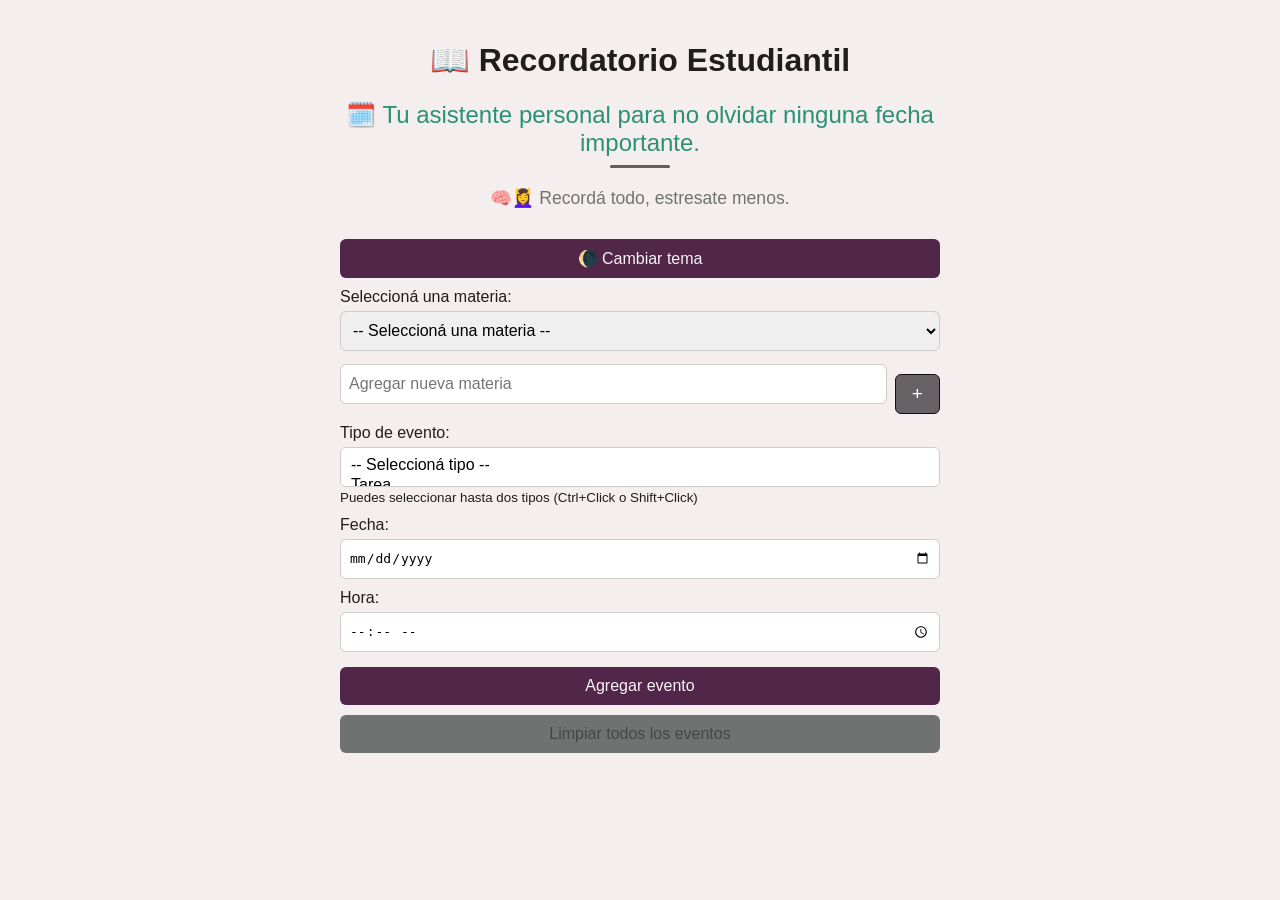
==== index.html @ 7c623d7f "Add files via upload" ====
<!DOCTYPE html>
<html lang="es">
<head>
    <link rel="manifest" href="manifest.json">
    <meta name="theme-color" content="#1976d2">
    <meta charset="UTF-8">
    <title>Recordatorio Estudiantil</title>
    
    <link rel="stylesheet" href="estilos.css">
</head>
<body>
  <h1>📖 Recordatorio Estudiantil</h1>
  <h2>🗓️ Tu asistente personal para no olvidar ninguna fecha importante.</h2>
<p class="info-inscripcion">🧠💆‍♀ Recordá todo, estresate menos.</p>
  <button id="toggle-tema">🌘 Cambiar tema</button>
  <form id="form-evento" autocomplete="off">
    <label for="materia">Seleccioná una materia:</label>
    <select id="materia" required>
      <option value="">-- Seleccioná una materia --</option>
      <option value="Probabilidad y Estadística">Probabilidad y Estadística</option>
      <option value="Ingles I">Ingles I</option>
      <option value="Programación II">Programación II</option>
      <option value="Base de Datos I">Base de Datos I</option>
    </select>
    <div style="display: flex; gap: 8px; margin: 8px 0;">
      <input type="text" id="nueva-materia" placeholder="Agregar nueva materia">
      <button type="button" id="agregar-materia">+</button>
    </div>

    <label for="tipo">Tipo de evento:</label>
    <select id="tipo" multiple size="3" required>
      <option value="">-- Seleccioná tipo --</option>
      <option value="Tarea">Tarea</option>
      <option value="Exposición">Exposición</option>
      <option value="Trabajo Práctico">Trabajo Práctico</option>
      <option value="Autoevaluación">Autoevaluación</option>
    
      <option value="1er Parcial">1er Parcial</option>
      <option value="2do Parcial">2do Parcial</option>
      <option value="Recuperatorio 1er Parcial">Recuperatorio 1er Parcial</option>
      <option value="Recuperatorio 2do Parcial">Recuperatorio 2do Parcial</option>
      <option value="Examen Final"> Examen Final</option>

    </select>
    <small>Puedes seleccionar hasta dos tipos (Ctrl+Click o Shift+Click)</small>

    <label for="fecha">Fecha:</label>
    <input type="date" id="fecha" required>
    <label for="hora">Hora:</label>

  
    <input type="time" id="hora" required>

    <button type="submit">Agregar evento</button>
  </form>

  <button type="button" id="limpiar-eventos" class="clear-btn">Limpiar todos los eventos</button>

  <ul id="lista-eventos"></ul>

  <script src="app.js"></script>
  <script>
    if ('serviceWorker' in navigator) {
      navigator.serviceWorker.register('sw.js')
        .then(reg => console.log('Service Worker registrado'))
        .catch(err => console.error(' Error:', err));
    }
  </script>
</body>
</html>
---- estilos.css ----
body {
  font-family: Arial, sans-serif;
  background: #1a1919;
  padding: 20px;
  max-width: 600px;
  margin: auto;
}

:root {
  --fondo: #f5eeee;
  --texto: #1f1d1d;
  --evento-bg: #818584; /* Celeste suave para las cajitas de evento */
  --borde: #dad6d9;
}

body {
  background: var(--fondo);
  color: var(--texto);
}

body.oscuro {
  --fondo: #121212;
  --texto: #f7ebeb;
  --evento-bg: #1e1e1e;
  --borde: #bb86fc;
}

h1 {
  text-align: center;
}

h2 {
  text-align: center;
  color: #2a9177;
  font-size: 1.5em;
  margin-top: 10px;
  margin-bottom: 20px;
  font-weight: 500;
  position: relative;
}

h2::after {
  content: "";
  display: block;
  width: 60px;
  height: 3px;
  background: #616061;
  margin: 8px auto 0 auto;
  border-radius: 2px;
}

label {
  display: block;
  margin-top: 10px;
}

input[type="text"],
input[type="date"],
input[type="time"],
select {
  width: 100%;
  height: 40px;
  padding: 8px;
  margin-top: 5px;
  box-sizing: border-box;
  border: 1.5px solid #ccc;
  border-radius: 6px;
  font-size: 1em;
}

#agregar-materia {
  height: 40px;
  padding: 0 16px;
  border-radius: 6px;
  font-size: 1.2em;
  border: 1.5px solid #131212;
  background-color: #666265;
  color: #fff;
  cursor: pointer;
  margin-left: 0;
  width: auto;
}

#agregar-materia:hover {
  background-color: #494648;
}

button {
  margin-top: 15px;
  padding: 10px;
  width: 100%;
  background-color: #522648;
  color: rgb(248, 243, 248);
  border: none;
  border-radius: 6px;
  cursor: pointer;
  font-size: 1em;
}

button:hover {
  background-color: #8d8a8c;
}

ul {
  margin-top: 20px;
  list-style: none;
  padding: 0;
}

li {
  background: var(--evento-bg);
  padding: 10px;
  margin-bottom: 8px;
  border-left: 5px solid var(--borde);
  display: flex;
  justify-content: space-between;
}

li.agregado {
  animation: aparecer 0.4s ease;
}

.delete-btn {
  background: rgb(78, 78, 78);
  color: rgb(247, 245, 245);
  border: none;
  padding: 5px;
  border-radius: 6px;
  cursor: pointer;
}

.clear-btn {
  background: rgb(112, 114, 113);
  color: rgb(71, 70, 71);
  border: none;
  padding: 10px;
  margin-top: 10px;
  width: 100%;
  border-radius: 6px;
  cursor: pointer;
}

.clear-btn:hover {
  background: #c2bfc1;
}

/* Agrupa y alinea la información del evento dentro de cada li */
.evento-info {
  display: flex;
  flex-direction: column;
  flex: 1;
  gap: 2px;
}

.evento-info span {
  font-size: 15px;
  color: #ebe6e6;
}

/* Para pantallas más anchas, muestra los datos en fila */
@media (min-width: 480px) {
  .evento-info {
    flex-direction: row;
    justify-content: flex-start;
    gap: 20px;
  }
  .evento-info span {
    min-width: 120px;
    text-align: left;
  }
}

@keyframes aparecer {
  from {
    opacity: 0;
    transform: translateY(-8px);
  }
  to {
    opacity: 1;
    transform: translateY(0);
  }
}

.info-inscripcion {
  text-align: center;
  color: #717272;
  font-size: 1.1em;
  margin-bottom: 15px;
}
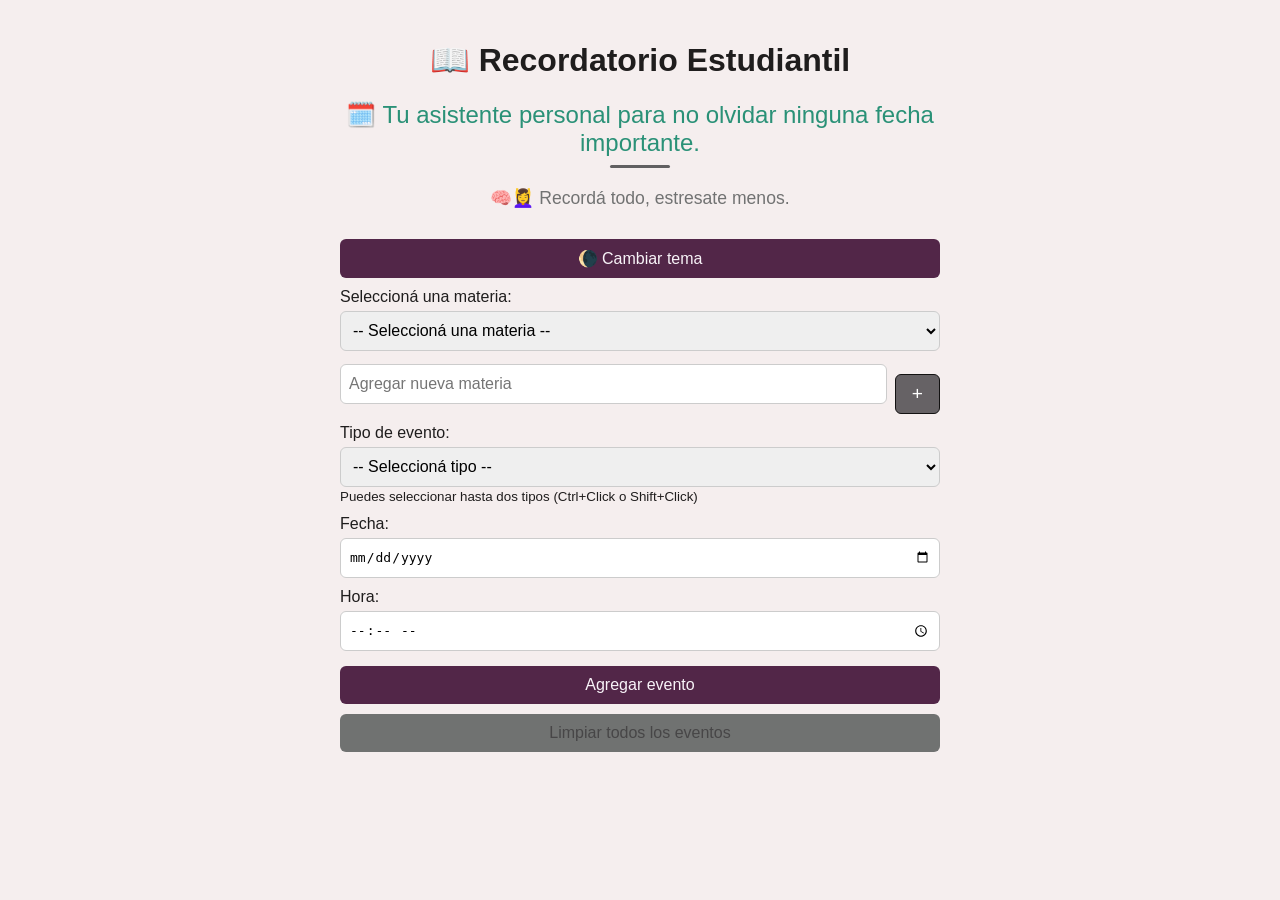
==== commit 704aaecd: "Primer commit: agrega archivos iniciales" ====
--- a/index.html
+++ b/index.html
@@ -1,70 +1,71 @@
-<!DOCTYPE html>
-<html lang="es">
-<head>
-    <link rel="manifest" href="manifest.json">
-    <meta name="theme-color" content="#1976d2">
-    <meta charset="UTF-8">
-    <title>Recordatorio Estudiantil</title>
-    
-    <link rel="stylesheet" href="estilos.css">
-</head>
-<body>
-  <h1>📖 Recordatorio Estudiantil</h1>
-  <h2>🗓️ Tu asistente personal para no olvidar ninguna fecha importante.</h2>
-<p class="info-inscripcion">🧠💆‍♀ Recordá todo, estresate menos.</p>
-  <button id="toggle-tema">🌘 Cambiar tema</button>
-  <form id="form-evento" autocomplete="off">
-    <label for="materia">Seleccioná una materia:</label>
-    <select id="materia" required>
-      <option value="">-- Seleccioná una materia --</option>
-      <option value="Probabilidad y Estadística">Probabilidad y Estadística</option>
-      <option value="Ingles I">Ingles I</option>
-      <option value="Programación II">Programación II</option>
-      <option value="Base de Datos I">Base de Datos I</option>
-    </select>
-    <div style="display: flex; gap: 8px; margin: 8px 0;">
-      <input type="text" id="nueva-materia" placeholder="Agregar nueva materia">
-      <button type="button" id="agregar-materia">+</button>
-    </div>
-
-    <label for="tipo">Tipo de evento:</label>
-    <select id="tipo" multiple size="3" required>
-      <option value="">-- Seleccioná tipo --</option>
-      <option value="Tarea">Tarea</option>
-      <option value="Exposición">Exposición</option>
-      <option value="Trabajo Práctico">Trabajo Práctico</option>
-      <option value="Autoevaluación">Autoevaluación</option>
-    
-      <option value="1er Parcial">1er Parcial</option>
-      <option value="2do Parcial">2do Parcial</option>
-      <option value="Recuperatorio 1er Parcial">Recuperatorio 1er Parcial</option>
-      <option value="Recuperatorio 2do Parcial">Recuperatorio 2do Parcial</option>
-      <option value="Examen Final"> Examen Final</option>
-
-    </select>
-    <small>Puedes seleccionar hasta dos tipos (Ctrl+Click o Shift+Click)</small>
-
-    <label for="fecha">Fecha:</label>
-    <input type="date" id="fecha" required>
-    <label for="hora">Hora:</label>
-
-  
-    <input type="time" id="hora" required>
-
-    <button type="submit">Agregar evento</button>
-  </form>
-
-  <button type="button" id="limpiar-eventos" class="clear-btn">Limpiar todos los eventos</button>
-
-  <ul id="lista-eventos"></ul>
-
-  <script src="app.js"></script>
-  <script>
-    if ('serviceWorker' in navigator) {
-      navigator.serviceWorker.register('sw.js')
-        .then(reg => console.log('Service Worker registrado'))
-        .catch(err => console.error(' Error:', err));
-    }
-  </script>
-</body>
+<!DOCTYPE html>
+<html lang="es">
+<head>
+    <link rel="manifest" href="manifest.json">
+    <meta name="viewport" content="width=device-width, initial-scale=1.0">
+    <meta name="theme-color" content="#1976d2">
+    <meta charset="UTF-8">
+    <title>Recordatorio Estudiantil</title>
+    
+    <link rel="stylesheet" href="estilos.css">
+</head>
+<body>
+  <h1 class="tituloPrincipal">📖 Recordatorio Estudiantil</h1>
+  <h2 class="subtituloPrincipal">🗓️ Tu asistente personal para no olvidar ninguna fecha importante.</h2>
+<p class="info-inscripcion">🧠💆‍♀ Recordá todo, estresate menos.</p>
+  <button id="toggle-tema">🌘 Cambiar tema</button>
+  <form id="form-evento" autocomplete="off">
+    <label for="materia">Seleccioná una materia:</label>
+    <select id="materia" required>
+      <option value="">-- Seleccioná una materia --</option>
+      <option value="Probabilidad y Estadística">Probabilidad y Estadística</option>
+      <option value="Ingles I">Ingles I</option>
+      <option value="Programación II">Programación II</option>
+      <option value="Base de Datos I">Base de Datos I</option>
+    </select>
+    <div style="display: flex; gap: 8px; margin: 8px 0;">
+      <input type="text" id="nueva-materia" placeholder="Agregar nueva materia">
+      <button type="button" id="agregar-materia">+</button>
+    </div>
+
+    <label for="tipo">Tipo de evento:</label>
+    <select id="tipo" required>
+      <option value="">-- Seleccioná tipo --</option>
+      <option value="Tarea">Tarea</option>
+      <option value="Exposición">Exposición</option>
+      <option value="Trabajo Práctico">Trabajo Práctico</option>
+      <option value="Autoevaluación">Autoevaluación</option>
+    
+      <option value="1er Parcial">1er Parcial</option>
+      <option value="2do Parcial">2do Parcial</option>
+      <option value="Recuperatorio 1er Parcial">Recuperatorio 1er Parcial</option>
+      <option value="Recuperatorio 2do Parcial">Recuperatorio 2do Parcial</option>
+      <option value="Examen Final"> Examen Final</option>
+
+    </select>
+    <small>Puedes seleccionar hasta dos tipos (Ctrl+Click o Shift+Click)</small>
+
+    <label for="fecha">Fecha:</label>
+    <input type="date" id="fecha" required>
+    <label for="hora">Hora:</label>
+
+  
+    <input type="time" id="hora" required>
+
+    <button class="botonAgregarEvento" type="submit">Agregar evento</button>
+  </form>
+
+  <button type="button" id="limpiar-eventos" class="clear-btn">Limpiar todos los eventos</button>
+
+  <ul id="lista-eventos"></ul>
+
+  <script src="app.js"></script>
+  <script>
+    if ('serviceWorker' in navigator) {
+      navigator.serviceWorker.register('sw.js')
+        .then(reg => console.log('Service Worker registrado'))
+        .catch(err => console.error(' Error:', err));
+    }
+  </script>
+</body>
 </html>
--- a/estilos.css
+++ b/estilos.css
@@ -1,189 +1,338 @@
-body {
-  font-family: Arial, sans-serif;
-  background: #1a1919;
-  padding: 20px;
-  max-width: 600px;
-  margin: auto;
-}
-
-:root {
-  --fondo: #f5eeee;
-  --texto: #1f1d1d;
-  --evento-bg: #818584; /* Celeste suave para las cajitas de evento */
-  --borde: #dad6d9;
-}
-
-body {
-  background: var(--fondo);
-  color: var(--texto);
-}
-
-body.oscuro {
-  --fondo: #121212;
-  --texto: #f7ebeb;
-  --evento-bg: #1e1e1e;
-  --borde: #bb86fc;
-}
-
-h1 {
-  text-align: center;
-}
-
-h2 {
-  text-align: center;
-  color: #2a9177;
-  font-size: 1.5em;
-  margin-top: 10px;
-  margin-bottom: 20px;
-  font-weight: 500;
-  position: relative;
-}
-
-h2::after {
-  content: "";
-  display: block;
-  width: 60px;
-  height: 3px;
-  background: #616061;
-  margin: 8px auto 0 auto;
-  border-radius: 2px;
-}
-
-label {
-  display: block;
-  margin-top: 10px;
-}
-
-input[type="text"],
-input[type="date"],
-input[type="time"],
-select {
-  width: 100%;
-  height: 40px;
-  padding: 8px;
-  margin-top: 5px;
-  box-sizing: border-box;
-  border: 1.5px solid #ccc;
-  border-radius: 6px;
-  font-size: 1em;
-}
-
-#agregar-materia {
-  height: 40px;
-  padding: 0 16px;
-  border-radius: 6px;
-  font-size: 1.2em;
-  border: 1.5px solid #131212;
-  background-color: #666265;
-  color: #fff;
-  cursor: pointer;
-  margin-left: 0;
-  width: auto;
-}
-
-#agregar-materia:hover {
-  background-color: #494648;
-}
-
-button {
-  margin-top: 15px;
-  padding: 10px;
-  width: 100%;
-  background-color: #522648;
-  color: rgb(248, 243, 248);
-  border: none;
-  border-radius: 6px;
-  cursor: pointer;
-  font-size: 1em;
-}
-
-button:hover {
-  background-color: #8d8a8c;
-}
-
-ul {
-  margin-top: 20px;
-  list-style: none;
-  padding: 0;
-}
-
-li {
-  background: var(--evento-bg);
-  padding: 10px;
-  margin-bottom: 8px;
-  border-left: 5px solid var(--borde);
-  display: flex;
-  justify-content: space-between;
-}
-
-li.agregado {
-  animation: aparecer 0.4s ease;
-}
-
-.delete-btn {
-  background: rgb(78, 78, 78);
-  color: rgb(247, 245, 245);
-  border: none;
-  padding: 5px;
-  border-radius: 6px;
-  cursor: pointer;
-}
-
-.clear-btn {
-  background: rgb(112, 114, 113);
-  color: rgb(71, 70, 71);
-  border: none;
-  padding: 10px;
-  margin-top: 10px;
-  width: 100%;
-  border-radius: 6px;
-  cursor: pointer;
-}
-
-.clear-btn:hover {
-  background: #c2bfc1;
-}
-
-/* Agrupa y alinea la información del evento dentro de cada li */
-.evento-info {
-  display: flex;
-  flex-direction: column;
-  flex: 1;
-  gap: 2px;
-}
-
-.evento-info span {
-  font-size: 15px;
-  color: #ebe6e6;
-}
-
-/* Para pantallas más anchas, muestra los datos en fila */
-@media (min-width: 480px) {
-  .evento-info {
-    flex-direction: row;
-    justify-content: flex-start;
-    gap: 20px;
-  }
-  .evento-info span {
-    min-width: 120px;
-    text-align: left;
-  }
-}
-
-@keyframes aparecer {
-  from {
-    opacity: 0;
-    transform: translateY(-8px);
-  }
-  to {
-    opacity: 1;
-    transform: translateY(0);
-  }
-}
-
-.info-inscripcion {
-  text-align: center;
-  color: #717272;
-  font-size: 1.1em;
-  margin-bottom: 15px;
-}+body {
+  font-family: Arial, sans-serif;
+  background: #1a1919;
+  padding: 20px;
+  max-width: 600px;
+  margin: auto;
+}
+
+:root {
+  --fondo: #f5eeee;
+  --texto: #1f1d1d;
+  --evento-bg: #818584; /* Celeste suave para las cajitas de evento */
+  --borde: #dad6d9;
+}
+
+body {
+  background: var(--fondo);
+  color: var(--texto);
+}
+
+body.oscuro {
+  --fondo: #121212;
+  --texto: #f7ebeb;
+  --evento-bg: #1e1e1e;
+  --borde: #bb86fc;
+}
+
+.tituloPrincipal {
+  text-align: center;
+}
+
+h2 {
+  text-align: center;
+  color: #2a9177;
+  font-size: 1.5em;
+  margin-top: 10px;
+  margin-bottom: 20px;
+  font-weight: 500;
+  position: relative;
+}
+
+h2::after {
+  content: "";
+  display: block;
+  width: 60px;
+  height: 3px;
+  background: #616061;
+  margin: 8px auto 0 auto;
+  border-radius: 2px;
+}
+
+label {
+  display: block;
+  margin-top: 10px;
+}
+
+input[type="text"],
+input[type="date"],
+input[type="time"],
+select {
+  width: 100%;
+  height: 40px;
+  padding: 8px;
+  margin-top: 5px;
+  box-sizing: border-box;
+  border: 1.5px solid #ccc;
+  border-radius: 6px;
+  font-size: 1em;
+}
+
+#agregar-materia {
+  height: 40px;
+  padding: 0 16px;
+  border-radius: 6px;
+  font-size: 1.2em;
+  border: 1.5px solid #131212;
+  background-color: #666265;
+  color: #fff;
+  cursor: pointer;
+  margin-left: 0;
+  width: auto;
+}
+
+#agregar-materia:hover {
+  background-color: #494648;
+}
+
+button {
+  margin-top: 15px;
+  padding: 10px;
+  width: 100%;
+  background-color: #522648;
+  color: rgb(248, 243, 248);
+  border: none;
+  border-radius: 6px;
+  cursor: pointer;
+  font-size: 1em;
+}
+
+button:hover {
+  background-color: #8d8a8c;
+}
+
+ul {
+  margin-top: 20px;
+  list-style: none;
+  padding: 0;
+}
+
+li {
+  background: var(--evento-bg);
+  padding: 10px;
+  margin-bottom: 8px;
+  border-left: 5px solid var(--borde);
+  display: flex;
+  justify-content: space-between;
+}
+
+li.agregado {
+  animation: aparecer 0.4s ease;
+}
+
+.delete-btn {
+  background: rgb(78, 78, 78);
+  color: rgb(247, 245, 245);
+  border: none;
+  padding: 5px;
+  border-radius: 6px;
+  cursor: pointer;
+}
+
+.clear-btn {
+  background: rgb(112, 114, 113);
+  color: rgb(71, 70, 71);
+  border: none;
+  padding: 10px;
+  margin-top: 10px;
+  width: 100%;
+  border-radius: 6px;
+  cursor: pointer;
+}
+
+.clear-btn:hover {
+  background: #c2bfc1;
+}
+
+/* Agrupa y alinea la información del evento dentro de cada li */
+.evento-info {
+  display: flex;
+  flex-direction: column;
+  flex: 1;
+  gap: 2px;
+}
+
+.evento-info span {
+  font-size: 15px;
+  color: #ebe6e6;
+}
+
+/* Para pantallas más anchas, muestra los datos en fila */
+@media (min-width: 480px) {
+  .evento-info {
+    flex-direction: row;
+    justify-content: flex-start;
+    gap: 20px;
+  }
+  .evento-info span {
+    min-width: 120px;
+    text-align: left;
+  }
+}
+
+@keyframes aparecer {
+  from {
+    opacity: 0;
+    transform: translateY(-8px);
+  }
+  to {
+    opacity: 1;
+    transform: translateY(0);
+  }
+}
+
+.info-inscripcion {
+  text-align: center;
+  color: #717272;
+  font-size: 1.1em;
+  margin-bottom: 15px;
+}
+
+@media screen and (max-width: 768px) {
+  
+  .tituloPrincipal{
+    font-size: 2rem !important;
+  }
+
+  .subtituloPrincipal{
+      font-size: 1.8rem;
+    }
+
+  .info-inscripcion{
+    font-size: 1.5rem;
+  }
+
+  #toggle-tema, .botonAgregarEvento, #limpiar-eventos{
+    font-size: 1.3rem;
+  }
+
+  label{
+    font-size: 1.2rem;
+  }
+
+  #materia, #tipo, #fecha, #hora{
+    font-size: 1.2rem;
+  }
+
+  #agregar-materia{
+    margin-top: 5px;
+  }
+}
+
+@media screen and (max-width: 540px) {
+
+    body{
+      width: 80%;
+    }
+
+    .tituloPrincipal{
+      font-size: 1.8rem;
+    }
+
+    .subtituloPrincipal{
+      font-size: 1.5rem;
+    }
+
+    #lista-eventos{
+      li{
+        display: flex;
+        flex-direction: row;
+        .evento-info{
+          display: flex;
+          flex-direction: column;
+          span{
+            font-size: 1.1rem;
+          }
+        }
+      }
+    }
+
+    #agregar-materia{
+      margin-top: 5px;
+    }
+
+    .delete-btn{
+      padding: 0;
+      margin-top: 30px;
+      margin-bottom: 30px;
+      width: 20% !important;
+    }
+}
+
+
+@media screen and (max-width: 430px) {
+
+    .tituloPrincipal{
+      font-size: 1.6rem;
+    }
+
+    .subtituloPrincipal{
+      font-size: 1.3rem;
+    }
+
+    .info-inscripcion{
+      font-size: 1.1rem;
+    }
+
+    #agregar-materia{
+      margin-top: 5px;
+    }
+
+    .evento-info{
+      span{
+        padding-top: 5px;
+        padding-bottom: 5px;
+      }
+    }
+
+    .delete-btn{
+      margin-top: 30px !important;
+      margin-bottom: 30px !important;
+      width: 20% !important;
+      height: 20%;
+      padding-top: 20px;
+      padding-bottom: 20px;
+    }
+}
+
+@media screen and (max-width: 375px) {
+    .tituloPrincipal{
+      font-size: 1.4rem;
+    }
+
+    .subtituloPrincipal{
+      font-size: 1.2rem;
+    }
+
+    .info-inscripcion{
+      font-size: 1rem;
+    }
+
+    #agregar-materia{
+      margin-top: 5px;
+    }
+
+    #lista-eventos{
+      li{
+        display: flex;
+        flex-direction: row;
+        .evento-info{
+          display: flex;
+          flex-direction: column;
+          span{
+            font-size: 0.8rem !important;
+          }
+        }
+      }
+    }
+
+    .delete-btn{
+      margin-top: 15px !important;
+      margin-bottom: 0 !important;
+      font-size: small;
+      padding-top: 15px;
+      padding-bottom: 15px;
+      /* padding: 15px;
+      margin: 15px !important; */
+    }
+}
